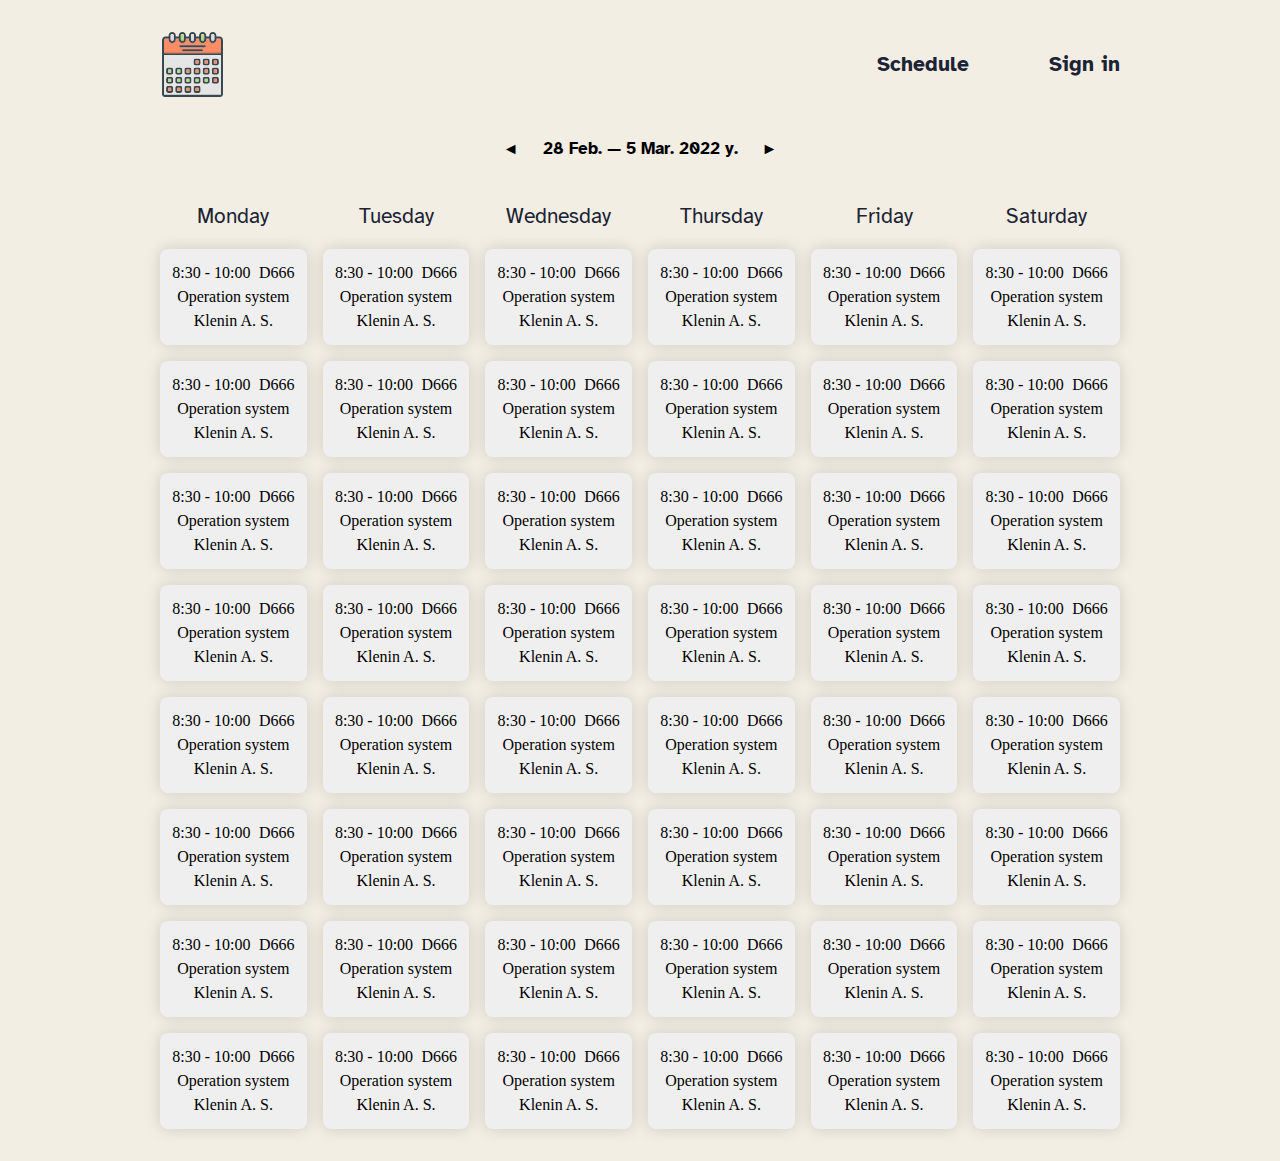
==== index.html @ e920d461 "add" ====
<!DOCTYPE html>
<html lang="en">
<head>
    <meta charset="UTF-8">
    <title>schedule</title>
    <link rel="stylesheet" href="style.css">
</head>
<body>

    <nav>
        <a href="#">
            <img src="img/schedule.svg" class="logo">
        </a>

        <ul>
            <li>
                <a href="#">Schedule</a>
            </li>

            <li>
                <a href="#">Sign in</a>
            </li>
        </ul>
    </nav>

    <div class="nav_menu">
        <p class="arrow">&#9668;</p>

        <p class="selected_week">28 Feb. &#8212; 5 Mar. 2022 y.</p>

        <p class="arrow">&#9658;</p>
    </div>

    <div class="content">
        <div class="week">
            <div class="day">
                <p class="day_name">Monday</p>

                <div class="pair">
                    <div class="up">
                        <p class="time">
                            8:30 - 10:00
                        </p>

                        <p class="room">
                            D666
                        </p>
                    </div>

                    <div class="down">
                        <p class="name">
                            Operation system
                        </p>

                        <p class="teacher">
                            Klenin A. S.
                        </p>
                    </div>
                </div>

                <div class="pair">
                    <div class="up">
                        <p class="time">
                            8:30 - 10:00
                        </p>

                        <p class="room">
                            D666
                        </p>
                    </div>

                    <div class="down">
                        <p class="name">
                            Operation system
                        </p>

                        <p class="teacher">
                            Klenin A. S.
                        </p>
                    </div>
                </div>

                <div class="pair">
                    <div class="up">
                        <p class="time">
                            8:30 - 10:00
                        </p>

                        <p class="room">
                            D666
                        </p>
                    </div>

                    <div class="down">
                        <p class="name">
                            Operation system
                        </p>

                        <p class="teacher">
                            Klenin A. S.
                        </p>
                    </div>
                </div>

                <div class="pair">
                    <div class="up">
                        <p class="time">
                            8:30 - 10:00
                        </p>

                        <p class="room">
                            D666
                        </p>
                    </div>

                    <div class="down">
                        <p class="name">
                            Operation system
                        </p>

                        <p class="teacher">
                            Klenin A. S.
                        </p>
                    </div>
                </div>

                <div class="pair">
                    <div class="up">
                        <p class="time">
                            8:30 - 10:00
                        </p>

                        <p class="room">
                            D666
                        </p>
                    </div>

                    <div class="down">
                        <p class="name">
                            Operation system
                        </p>

                        <p class="teacher">
                            Klenin A. S.
                        </p>
                    </div>
                </div>

                <div class="pair">
                    <div class="up">
                        <p class="time">
                            8:30 - 10:00
                        </p>

                        <p class="room">
                            D666
                        </p>
                    </div>

                    <div class="down">
                        <p class="name">
                            Operation system
                        </p>

                        <p class="teacher">
                            Klenin A. S.
                        </p>
                    </div>
                </div>

                <div class="pair">
                    <div class="up">
                        <p class="time">
                            8:30 - 10:00
                        </p>

                        <p class="room">
                            D666
                        </p>
                    </div>

                    <div class="down">
                        <p class="name">
                            Operation system
                        </p>

                        <p class="teacher">
                            Klenin A. S.
                        </p>
                    </div>
                </div>

                <div class="pair">
                    <div class="up">
                        <p class="time">
                            8:30 - 10:00
                        </p>

                        <p class="room">
                            D666
                        </p>
                    </div>

                    <div class="down">
                        <p class="name">
                            Operation system
                        </p>

                        <p class="teacher">
                            Klenin A. S.
                        </p>
                    </div>
                </div>
            </div>

            <div class="day">
                <p class="day_name">Tuesday</p>

                <div class="pair">
                    <div class="up">
                        <p class="time">
                            8:30 - 10:00
                        </p>

                        <p class="room">
                            D666
                        </p>
                    </div>

                    <div class="down">
                        <p class="name">
                            Operation system
                        </p>

                        <p class="teacher">
                            Klenin A. S.
                        </p>
                    </div>
                </div>

                <div class="pair">
                    <div class="up">
                        <p class="time">
                            8:30 - 10:00
                        </p>

                        <p class="room">
                            D666
                        </p>
                    </div>

                    <div class="down">
                        <p class="name">
                            Operation system
                        </p>

                        <p class="teacher">
                            Klenin A. S.
                        </p>
                    </div>
                </div>

                <div class="pair">
                    <div class="up">
                        <p class="time">
                            8:30 - 10:00
                        </p>

                        <p class="room">
                            D666
                        </p>
                    </div>

                    <div class="down">
                        <p class="name">
                            Operation system
                        </p>

                        <p class="teacher">
                            Klenin A. S.
                        </p>
                    </div>
                </div>

                <div class="pair">
                    <div class="up">
                        <p class="time">
                            8:30 - 10:00
                        </p>

                        <p class="room">
                            D666
                        </p>
                    </div>

                    <div class="down">
                        <p class="name">
                            Operation system
                        </p>

                        <p class="teacher">
                            Klenin A. S.
                        </p>
                    </div>
                </div>

                <div class="pair">
                    <div class="up">
                        <p class="time">
                            8:30 - 10:00
                        </p>

                        <p class="room">
                            D666
                        </p>
                    </div>

                    <div class="down">
                        <p class="name">
                            Operation system
                        </p>

                        <p class="teacher">
                            Klenin A. S.
                        </p>
                    </div>
                </div>

                <div class="pair">
                    <div class="up">
                        <p class="time">
                            8:30 - 10:00
                        </p>

                        <p class="room">
                            D666
                        </p>
                    </div>

                    <div class="down">
                        <p class="name">
                            Operation system
                        </p>

                        <p class="teacher">
                            Klenin A. S.
                        </p>
                    </div>
                </div>

                <div class="pair">
                    <div class="up">
                        <p class="time">
                            8:30 - 10:00
                        </p>

                        <p class="room">
                            D666
                        </p>
                    </div>

                    <div class="down">
                        <p class="name">
                            Operation system
                        </p>

                        <p class="teacher">
                            Klenin A. S.
                        </p>
                    </div>
                </div>

                <div class="pair">
                    <div class="up">
                        <p class="time">
                            8:30 - 10:00
                        </p>

                        <p class="room">
                            D666
                        </p>
                    </div>

                    <div class="down">
                        <p class="name">
                            Operation system
                        </p>

                        <p class="teacher">
                            Klenin A. S.
                        </p>
                    </div>
                </div>
            </div>

            <div class="day">
                <p class="day_name">Wednesday</p>

                <div class="pair">
                    <div class="up">
                        <p class="time">
                            8:30 - 10:00
                        </p>

                        <p class="room">
                            D666
                        </p>
                    </div>

                    <div class="down">
                        <p class="name">
                            Operation system
                        </p>

                        <p class="teacher">
                            Klenin A. S.
                        </p>
                    </div>
                </div>

                <div class="pair">
                    <div class="up">
                        <p class="time">
                            8:30 - 10:00
                        </p>

                        <p class="room">
                            D666
                        </p>
                    </div>

                    <div class="down">
                        <p class="name">
                            Operation system
                        </p>

                        <p class="teacher">
                            Klenin A. S.
                        </p>
                    </div>
                </div>

                <div class="pair">
                    <div class="up">
                        <p class="time">
                            8:30 - 10:00
                        </p>

                        <p class="room">
                            D666
                        </p>
                    </div>

                    <div class="down">
                        <p class="name">
                            Operation system
                        </p>

                        <p class="teacher">
                            Klenin A. S.
                        </p>
                    </div>
                </div>

                <div class="pair">
                    <div class="up">
                        <p class="time">
                            8:30 - 10:00
                        </p>

                        <p class="room">
                            D666
                        </p>
                    </div>

                    <div class="down">
                        <p class="name">
                            Operation system
                        </p>

                        <p class="teacher">
                            Klenin A. S.
                        </p>
                    </div>
                </div>

                <div class="pair">
                    <div class="up">
                        <p class="time">
                            8:30 - 10:00
                        </p>

                        <p class="room">
                            D666
                        </p>
                    </div>

                    <div class="down">
                        <p class="name">
                            Operation system
                        </p>

                        <p class="teacher">
                            Klenin A. S.
                        </p>
                    </div>
                </div>

                <div class="pair">
                    <div class="up">
                        <p class="time">
                            8:30 - 10:00
                        </p>

                        <p class="room">
                            D666
                        </p>
                    </div>

                    <div class="down">
                        <p class="name">
                            Operation system
                        </p>

                        <p class="teacher">
                            Klenin A. S.
                        </p>
                    </div>
                </div>

                <div class="pair">
                    <div class="up">
                        <p class="time">
                            8:30 - 10:00
                        </p>

                        <p class="room">
                            D666
                        </p>
                    </div>

                    <div class="down">
                        <p class="name">
                            Operation system
                        </p>

                        <p class="teacher">
                            Klenin A. S.
                        </p>
                    </div>
                </div>

                <div class="pair">
                    <div class="up">
                        <p class="time">
                            8:30 - 10:00
                        </p>

                        <p class="room">
                            D666
                        </p>
                    </div>

                    <div class="down">
                        <p class="name">
                            Operation system
                        </p>

                        <p class="teacher">
                            Klenin A. S.
                        </p>
                    </div>
                </div>
            </div>

            <div class="day">
                <p class="day_name">Thursday</p>

                <div class="pair">
                    <div class="up">
                        <p class="time">
                            8:30 - 10:00
                        </p>

                        <p class="room">
                            D666
                        </p>
                    </div>

                    <div class="down">
                        <p class="name">
                            Operation system
                        </p>

                        <p class="teacher">
                            Klenin A. S.
                        </p>
                    </div>
                </div>

                <div class="pair">
                    <div class="up">
                        <p class="time">
                            8:30 - 10:00
                        </p>

                        <p class="room">
                            D666
                        </p>
                    </div>

                    <div class="down">
                        <p class="name">
                            Operation system
                        </p>

                        <p class="teacher">
                            Klenin A. S.
                        </p>
                    </div>
                </div>

                <div class="pair">
                    <div class="up">
                        <p class="time">
                            8:30 - 10:00
                        </p>

                        <p class="room">
                            D666
                        </p>
                    </div>

                    <div class="down">
                        <p class="name">
                            Operation system
                        </p>

                        <p class="teacher">
                            Klenin A. S.
                        </p>
                    </div>
                </div>

                <div class="pair">
                    <div class="up">
                        <p class="time">
                            8:30 - 10:00
                        </p>

                        <p class="room">
                            D666
                        </p>
                    </div>

                    <div class="down">
                        <p class="name">
                            Operation system
                        </p>

                        <p class="teacher">
                            Klenin A. S.
                        </p>
                    </div>
                </div>

                <div class="pair">
                    <div class="up">
                        <p class="time">
                            8:30 - 10:00
                        </p>

                        <p class="room">
                            D666
                        </p>
                    </div>

                    <div class="down">
                        <p class="name">
                            Operation system
                        </p>

                        <p class="teacher">
                            Klenin A. S.
                        </p>
                    </div>
                </div>

                <div class="pair">
                    <div class="up">
                        <p class="time">
                            8:30 - 10:00
                        </p>

                        <p class="room">
                            D666
                        </p>
                    </div>

                    <div class="down">
                        <p class="name">
                            Operation system
                        </p>

                        <p class="teacher">
                            Klenin A. S.
                        </p>
                    </div>
                </div>

                <div class="pair">
                    <div class="up">
                        <p class="time">
                            8:30 - 10:00
                        </p>

                        <p class="room">
                            D666
                        </p>
                    </div>

                    <div class="down">
                        <p class="name">
                            Operation system
                        </p>

                        <p class="teacher">
                            Klenin A. S.
                        </p>
                    </div>
                </div>

                <div class="pair">
                    <div class="up">
                        <p class="time">
                            8:30 - 10:00
                        </p>

                        <p class="room">
                            D666
                        </p>
                    </div>

                    <div class="down">
                        <p class="name">
                            Operation system
                        </p>

                        <p class="teacher">
                            Klenin A. S.
                        </p>
                    </div>
                </div>
            </div>

            <div class="day">
                <p class="day_name">Friday</p>

                <div class="pair">
                    <div class="up">
                        <p class="time">
                            8:30 - 10:00
                        </p>

                        <p class="room">
                            D666
                        </p>
                    </div>

                    <div class="down">
                        <p class="name">
                            Operation system
                        </p>

                        <p class="teacher">
                            Klenin A. S.
                        </p>
                    </div>
                </div>

                <div class="pair">
                    <div class="up">
                        <p class="time">
                            8:30 - 10:00
                        </p>

                        <p class="room">
                            D666
                        </p>
                    </div>

                    <div class="down">
                        <p class="name">
                            Operation system
                        </p>

                        <p class="teacher">
                            Klenin A. S.
                        </p>
                    </div>
                </div>

                <div class="pair">
                    <div class="up">
                        <p class="time">
                            8:30 - 10:00
                        </p>

                        <p class="room">
                            D666
                        </p>
                    </div>

                    <div class="down">
                        <p class="name">
                            Operation system
                        </p>

                        <p class="teacher">
                            Klenin A. S.
                        </p>
                    </div>
                </div>

                <div class="pair">
                    <div class="up">
                        <p class="time">
                            8:30 - 10:00
                        </p>

                        <p class="room">
                            D666
                        </p>
                    </div>

                    <div class="down">
                        <p class="name">
                            Operation system
                        </p>

                        <p class="teacher">
                            Klenin A. S.
                        </p>
                    </div>
                </div>

                <div class="pair">
                    <div class="up">
                        <p class="time">
                            8:30 - 10:00
                        </p>

                        <p class="room">
                            D666
                        </p>
                    </div>

                    <div class="down">
                        <p class="name">
                            Operation system
                        </p>

                        <p class="teacher">
                            Klenin A. S.
                        </p>
                    </div>
                </div>

                <div class="pair">
                    <div class="up">
                        <p class="time">
                            8:30 - 10:00
                        </p>

                        <p class="room">
                            D666
                        </p>
                    </div>

                    <div class="down">
                        <p class="name">
                            Operation system
                        </p>

                        <p class="teacher">
                            Klenin A. S.
                        </p>
                    </div>
                </div>

                <div class="pair">
                    <div class="up">
                        <p class="time">
                            8:30 - 10:00
                        </p>

                        <p class="room">
                            D666
                        </p>
                    </div>

                    <div class="down">
                        <p class="name">
                            Operation system
                        </p>

                        <p class="teacher">
                            Klenin A. S.
                        </p>
                    </div>
                </div>

                <div class="pair">
                    <div class="up">
                        <p class="time">
                            8:30 - 10:00
                        </p>

                        <p class="room">
                            D666
                        </p>
                    </div>

                    <div class="down">
                        <p class="name">
                            Operation system
                        </p>

                        <p class="teacher">
                            Klenin A. S.
                        </p>
                    </div>
                </div>
            </div>

            <div class="day">
                <p class="day_name">Saturday</p>

                <div class="pair">
                    <div class="up">
                        <p class="time">
                            8:30 - 10:00
                        </p>

                        <p class="room">
                            D666
                        </p>
                    </div>

                    <div class="down">
                        <p class="name">
                            Operation system
                        </p>

                        <p class="teacher">
                            Klenin A. S.
                        </p>
                    </div>
                </div>

                <div class="pair">
                    <div class="up">
                        <p class="time">
                            8:30 - 10:00
                        </p>

                        <p class="room">
                            D666
                        </p>
                    </div>

                    <div class="down">
                        <p class="name">
                            Operation system
                        </p>

                        <p class="teacher">
                            Klenin A. S.
                        </p>
                    </div>
                </div>

                <div class="pair">
                    <div class="up">
                        <p class="time">
                            8:30 - 10:00
                        </p>

                        <p class="room">
                            D666
                        </p>
                    </div>

                    <div class="down">
                        <p class="name">
                            Operation system
                        </p>

                        <p class="teacher">
                            Klenin A. S.
                        </p>
                    </div>
                </div>

                <div class="pair">
                    <div class="up">
                        <p class="time">
                            8:30 - 10:00
                        </p>

                        <p class="room">
                            D666
                        </p>
                    </div>

                    <div class="down">
                        <p class="name">
                            Operation system
                        </p>

                        <p class="teacher">
                            Klenin A. S.
                        </p>
                    </div>
                </div>

                <div class="pair">
                    <div class="up">
                        <p class="time">
                            8:30 - 10:00
                        </p>

                        <p class="room">
                            D666
                        </p>
                    </div>

                    <div class="down">
                        <p class="name">
                            Operation system
                        </p>

                        <p class="teacher">
                            Klenin A. S.
                        </p>
                    </div>
                </div>

                <div class="pair">
                    <div class="up">
                        <p class="time">
                            8:30 - 10:00
                        </p>

                        <p class="room">
                            D666
                        </p>
                    </div>

                    <div class="down">
                        <p class="name">
                            Operation system
                        </p>

                        <p class="teacher">
                            Klenin A. S.
                        </p>
                    </div>
                </div>

                <div class="pair">
                    <div class="up">
                        <p class="time">
                            8:30 - 10:00
                        </p>

                        <p class="room">
                            D666
                        </p>
                    </div>

                    <div class="down">
                        <p class="name">
                            Operation system
                        </p>

                        <p class="teacher">
                            Klenin A. S.
                        </p>
                    </div>
                </div>

                <div class="pair">
                    <div class="up">
                        <p class="time">
                            8:30 - 10:00
                        </p>

                        <p class="room">
                            D666
                        </p>
                    </div>

                    <div class="down">
                        <p class="name">
                            Operation system
                        </p>

                        <p class="teacher">
                            Klenin A. S.
                        </p>
                    </div>
                </div>
            </div>
        </div>
    </div>


</body>
</html>
---- style.css ----
@import url('https://fonts.googleapis.com/css2?family=Atkinson+Hyperlegible&display=swap');

/* Box sizing rules */
*,
*::before,
*::after {
    box-sizing: border-box;
    margin: 0;
    padding: 0;
}

/* Remove default margin */
body,
h1,
h2,
h3,
h4,
p,
figure,
blockquote,
dl,
dd {
    margin: 0;
}

/* Remove list styles on ul, ol elements with a list role, which suggests default styling will be removed */
ul[role='list'],
ol[role='list'] {
    list-style: none;
}

/* Set core root defaults */
html:focus-within {
    scroll-behavior: smooth;
}

/* Set core body defaults */
body {
    min-height: 100vh;
    text-rendering: optimizeSpeed;
    line-height: 1.5;
}

/* A elements that don't have a class get default styles */
a:not([class]) {
    text-decoration-skip-ink: auto;
}

/* Make images easier to work with */
img,
picture {
    max-width: 100%;
    display: block;
}

/* Inherit fonts for inputs and buttons */
input,
button,
textarea,
select {
    font: inherit;
}

/* Remove all animations, transitions and smooth scroll for people that prefer not to see them */
@media (prefers-reduced-motion: reduce) {
    html:focus-within {
        scroll-behavior: auto;
    }

    *,
    *::before,
    *::after {
        animation-duration: 0.01ms !important;
        animation-iteration-count: 1 !important;
        transition-duration: 0.01ms !important;
        scroll-behavior: auto !important;
    }
}

body {
    background: #f3eee4;
}

nav {
    min-width: 100vw;
    top: 0;
    left: 0;
    display: flex;
    justify-content: space-between;
    align-items: center;
    padding: 2rem 10rem;
}

a {
    color: #1c2334;
    font-family: 'Atkinson Hyperlegible', sans-serif;
    font-size: clamp(1.09rem,1rem + .47vw,1.33rem);
    text-decoration: none;
    font-weight: bold;
}

a:hover {
    color: #bb1450;
    text-decoration: underline;
    text-decoration-color: #1c2334;
    text-underline-offset: 1px;
}

ul {
    display: flex;
    gap: 5rem;
}

li {
    list-style: none;
}

.logo {
    width: 65px;
    aspect-ratio: 1;
}

.content {
    min-width: 100vw;
    height: max-content;
}

.week {
    display: flex;
    width: 100%;
    justify-content: space-between;
    align-items: center;
    gap: 1rem;
    padding: 2rem 10rem;
}

.day {
    display: flex;
    flex-direction: column;
    gap: 1rem;
    width: calc(100% / 6);
}

.pair {
    height: 6rem;
    background: #efefef;
    box-shadow: 0 0 1rem rgba(0, 0, 0, 0.15);
    border-radius: 0.5rem;
    padding: 0.5rem;
    display: flex;
    flex-direction: column;
    justify-content: center;
}
.pair:hover {
    cursor: pointer;
    border: 1px solid black;
    border-bottom: 4px solid #bb1450;
}

.up {
    display: flex;
    justify-content: space-around;
}

.down {
    text-align: center;
}

.day_name {
    text-align: center;
    font-family: 'Atkinson Hyperlegible', sans-serif;
    color: #1c2334;
    font-size: clamp(1.09rem,1rem + .47vw,1.33rem);
}

.nav_menu {
    display: flex;
    width: 100%;
    justify-content: center;
    align-items: center;
    gap: 1rem;
}

.selected_week {
    font-family: 'Atkinson Hyperlegible', sans-serif;
    font-weight: bold;
    font-size: clamp(0.6rem, 0.7rem + .47vw, 1.33rem);
}

.arrow {
    padding: 0.5rem;
}
.arrow:hover {
    color: #bb1450;
    cursor: pointer;
}
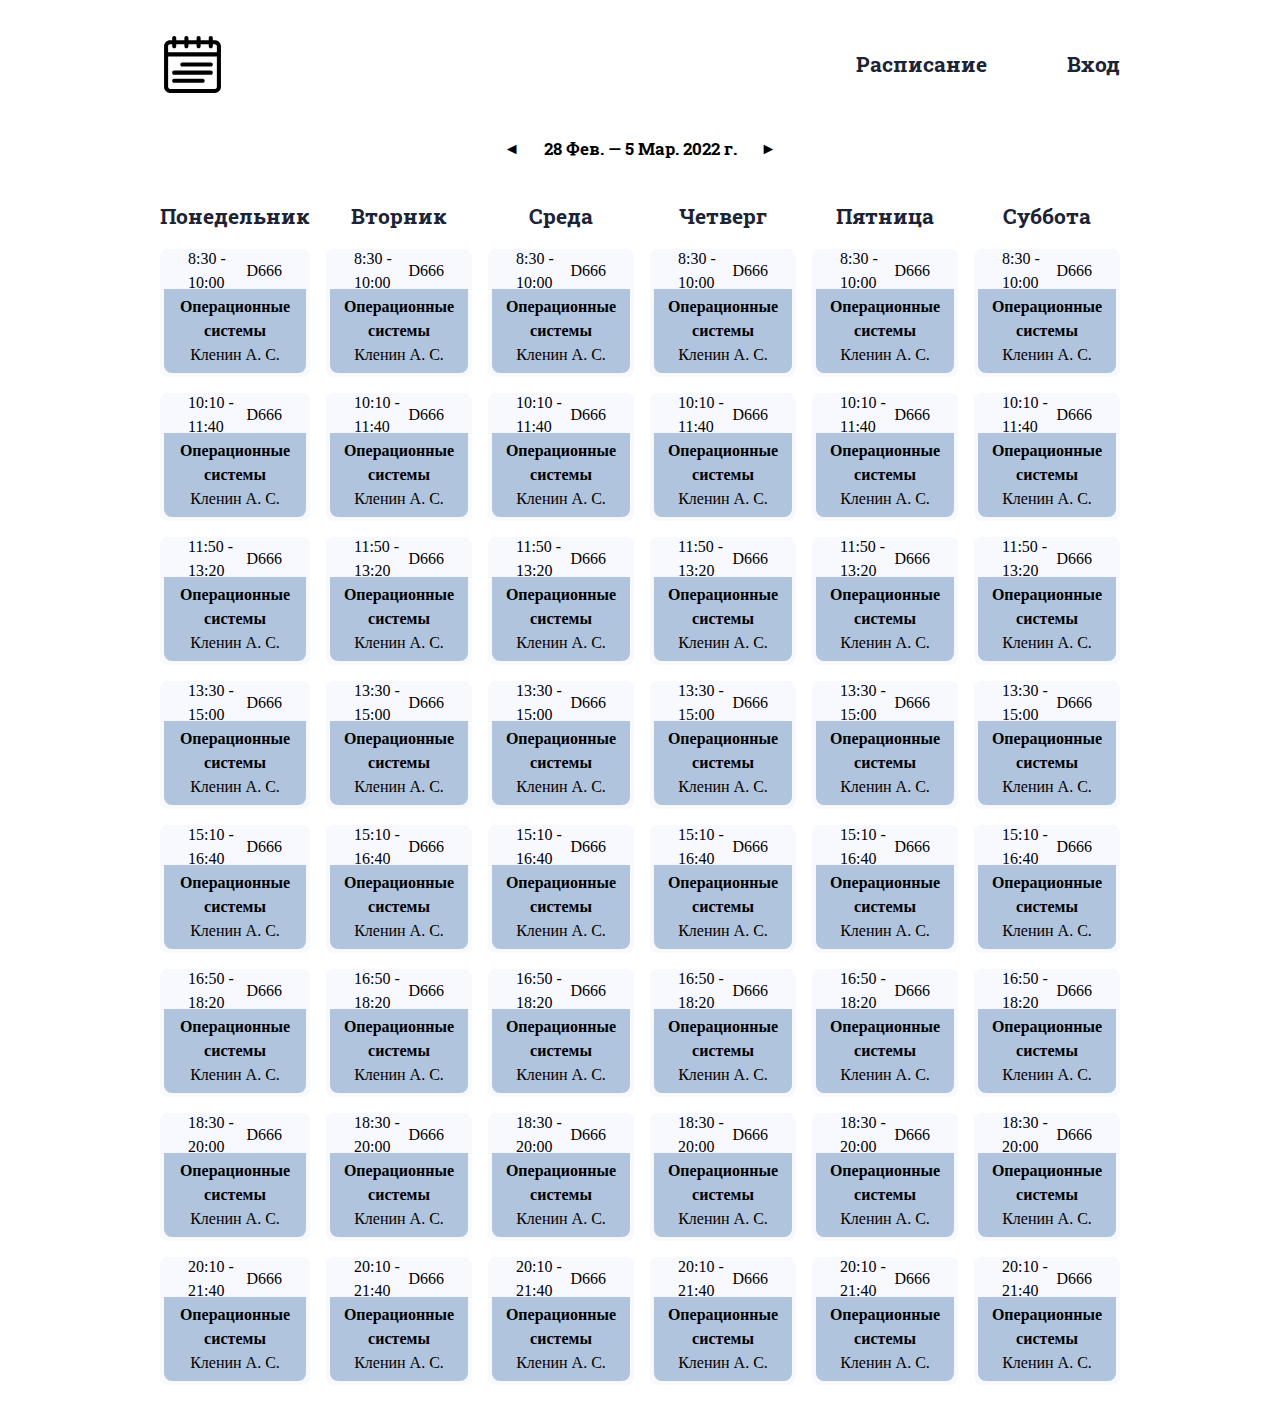
==== commit 6ad21f13: "Add all" ====
--- a/index.html
+++ b/index.html
@@ -9,16 +9,16 @@
 
     <nav>
         <a href="#">
-            <img src="img/schedule.svg" class="logo">
+            <img src="img/calendar-note.svg" class="logo">
         </a>
 
         <ul>
             <li>
-                <a href="#">Schedule</a>
+                <a href="#">Расписание</a>
             </li>
 
             <li>
-                <a href="#">Sign in</a>
+                <a href="#">Вход</a>
             </li>
         </ul>
     </nav>
@@ -26,7 +26,7 @@
     <div class="nav_menu">
         <p class="arrow">&#9668;</p>
 
-        <p class="selected_week">28 Feb. &#8212; 5 Mar. 2022 y.</p>
+        <p class="selected_week">28 Фев. &#8212; 5 Мар. 2022 г.</p>
 
         <p class="arrow">&#9658;</p>
     </div>
@@ -34,7 +34,7 @@
     <div class="content">
         <div class="week">
             <div class="day">
-                <p class="day_name">Monday</p>
+                <p class="day_name">Понедельник</p>
 
                 <div class="pair">
                     <div class="up">
@@ -49,14 +49,171 @@
 
                     <div class="down">
                         <p class="name">
-                            Operation system
-                        </p>
-
-                        <p class="teacher">
-                            Klenin A. S.
-                        </p>
-                    </div>
-                </div>
+                            Операционные системы
+                        </p>
+
+                        <p class="teacher">
+                            Кленин А. С.
+                        </p>
+                    </div>
+                </div>
+
+                <div class="pair">
+                    <div class="up">
+                        <p class="time">
+                            10:10 - 11:40
+                        </p>
+
+                        <p class="room">
+                            D666
+                        </p>
+                    </div>
+
+                    <div class="down">
+                        <p class="name">
+                            Операционные системы
+                        </p>
+
+                        <p class="teacher">
+                            Кленин А. С.
+                        </p>
+                    </div>
+                </div>
+
+                <div class="pair">
+                    <div class="up">
+                        <p class="time">
+                            11:50 - 13:20
+                        </p>
+
+                        <p class="room">
+                            D666
+                        </p>
+                    </div>
+
+                    <div class="down">
+                        <p class="name">
+                            Операционные системы
+                        </p>
+
+                        <p class="teacher">
+                            Кленин А. С.
+                        </p>
+                    </div>
+                </div>
+
+                <div class="pair">
+                    <div class="up">
+                        <p class="time">
+                            13:30 - 15:00
+                        </p>
+
+                        <p class="room">
+                            D666
+                        </p>
+                    </div>
+
+                    <div class="down">
+                        <p class="name">
+                            Операционные системы
+                        </p>
+
+                        <p class="teacher">
+                            Кленин А. С.
+                        </p>
+                    </div>
+                </div>
+
+                <div class="pair">
+                    <div class="up">
+                        <p class="time">
+                            15:10 - 16:40
+                        </p>
+
+                        <p class="room">
+                            D666
+                        </p>
+                    </div>
+
+                    <div class="down">
+                        <p class="name">
+                            Операционные системы
+                        </p>
+
+                        <p class="teacher">
+                            Кленин А. С.
+                        </p>
+                    </div>
+                </div>
+
+                <div class="pair">
+                    <div class="up">
+                        <p class="time">
+                            16:50 - 18:20
+                        </p>
+
+                        <p class="room">
+                            D666
+                        </p>
+                    </div>
+
+                    <div class="down">
+                        <p class="name">
+                            Операционные системы
+                        </p>
+
+                        <p class="teacher">
+                            Кленин А. С.
+                        </p>
+                    </div>
+                </div>
+
+                <div class="pair">
+                    <div class="up">
+                        <p class="time">
+                            18:30 - 20:00
+                        </p>
+
+                        <p class="room">
+                            D666
+                        </p>
+                    </div>
+
+                    <div class="down">
+                        <p class="name">
+                            Операционные системы
+                        </p>
+
+                        <p class="teacher">
+                            Кленин А. С.
+                        </p>
+                    </div>
+                </div>
+
+                <div class="pair">
+                    <div class="up">
+                        <p class="time">
+                            20:10 - 21:40
+                        </p>
+
+                        <p class="room">
+                            D666
+                        </p>
+                    </div>
+
+                    <div class="down">
+                        <p class="name">
+                            Операционные системы
+                        </p>
+
+                        <p class="teacher">
+                            Кленин А. С.
+                        </p>
+                    </div>
+                </div>
+            </div>
+            <div class="day">
+                <p class="day_name">Вторник</p>
 
                 <div class="pair">
                     <div class="up">
@@ -71,14 +228,171 @@
 
                     <div class="down">
                         <p class="name">
-                            Operation system
-                        </p>
-
-                        <p class="teacher">
-                            Klenin A. S.
-                        </p>
-                    </div>
-                </div>
+                            Операционные системы
+                        </p>
+
+                        <p class="teacher">
+                            Кленин А. С.
+                        </p>
+                    </div>
+                </div>
+
+                <div class="pair">
+                    <div class="up">
+                        <p class="time">
+                            10:10 - 11:40
+                        </p>
+
+                        <p class="room">
+                            D666
+                        </p>
+                    </div>
+
+                    <div class="down">
+                        <p class="name">
+                            Операционные системы
+                        </p>
+
+                        <p class="teacher">
+                            Кленин А. С.
+                        </p>
+                    </div>
+                </div>
+
+                <div class="pair">
+                    <div class="up">
+                        <p class="time">
+                            11:50 - 13:20
+                        </p>
+
+                        <p class="room">
+                            D666
+                        </p>
+                    </div>
+
+                    <div class="down">
+                        <p class="name">
+                            Операционные системы
+                        </p>
+
+                        <p class="teacher">
+                            Кленин А. С.
+                        </p>
+                    </div>
+                </div>
+
+                <div class="pair">
+                    <div class="up">
+                        <p class="time">
+                            13:30 - 15:00
+                        </p>
+
+                        <p class="room">
+                            D666
+                        </p>
+                    </div>
+
+                    <div class="down">
+                        <p class="name">
+                            Операционные системы
+                        </p>
+
+                        <p class="teacher">
+                            Кленин А. С.
+                        </p>
+                    </div>
+                </div>
+
+                <div class="pair">
+                    <div class="up">
+                        <p class="time">
+                            15:10 - 16:40
+                        </p>
+
+                        <p class="room">
+                            D666
+                        </p>
+                    </div>
+
+                    <div class="down">
+                        <p class="name">
+                            Операционные системы
+                        </p>
+
+                        <p class="teacher">
+                            Кленин А. С.
+                        </p>
+                    </div>
+                </div>
+
+                <div class="pair">
+                    <div class="up">
+                        <p class="time">
+                            16:50 - 18:20
+                        </p>
+
+                        <p class="room">
+                            D666
+                        </p>
+                    </div>
+
+                    <div class="down">
+                        <p class="name">
+                            Операционные системы
+                        </p>
+
+                        <p class="teacher">
+                            Кленин А. С.
+                        </p>
+                    </div>
+                </div>
+
+                <div class="pair">
+                    <div class="up">
+                        <p class="time">
+                            18:30 - 20:00
+                        </p>
+
+                        <p class="room">
+                            D666
+                        </p>
+                    </div>
+
+                    <div class="down">
+                        <p class="name">
+                            Операционные системы
+                        </p>
+
+                        <p class="teacher">
+                            Кленин А. С.
+                        </p>
+                    </div>
+                </div>
+
+                <div class="pair">
+                    <div class="up">
+                        <p class="time">
+                            20:10 - 21:40
+                        </p>
+
+                        <p class="room">
+                            D666
+                        </p>
+                    </div>
+
+                    <div class="down">
+                        <p class="name">
+                            Операционные системы
+                        </p>
+
+                        <p class="teacher">
+                            Кленин А. С.
+                        </p>
+                    </div>
+                </div>
+            </div>
+            <div class="day">
+                <p class="day_name">Среда</p>
 
                 <div class="pair">
                     <div class="up">
@@ -93,14 +407,171 @@
 
                     <div class="down">
                         <p class="name">
-                            Operation system
-                        </p>
-
-                        <p class="teacher">
-                            Klenin A. S.
-                        </p>
-                    </div>
-                </div>
+                            Операционные системы
+                        </p>
+
+                        <p class="teacher">
+                            Кленин А. С.
+                        </p>
+                    </div>
+                </div>
+
+                <div class="pair">
+                    <div class="up">
+                        <p class="time">
+                            10:10 - 11:40
+                        </p>
+
+                        <p class="room">
+                            D666
+                        </p>
+                    </div>
+
+                    <div class="down">
+                        <p class="name">
+                            Операционные системы
+                        </p>
+
+                        <p class="teacher">
+                            Кленин А. С.
+                        </p>
+                    </div>
+                </div>
+
+                <div class="pair">
+                    <div class="up">
+                        <p class="time">
+                            11:50 - 13:20
+                        </p>
+
+                        <p class="room">
+                            D666
+                        </p>
+                    </div>
+
+                    <div class="down">
+                        <p class="name">
+                            Операционные системы
+                        </p>
+
+                        <p class="teacher">
+                            Кленин А. С.
+                        </p>
+                    </div>
+                </div>
+
+                <div class="pair">
+                    <div class="up">
+                        <p class="time">
+                            13:30 - 15:00
+                        </p>
+
+                        <p class="room">
+                            D666
+                        </p>
+                    </div>
+
+                    <div class="down">
+                        <p class="name">
+                            Операционные системы
+                        </p>
+
+                        <p class="teacher">
+                            Кленин А. С.
+                        </p>
+                    </div>
+                </div>
+
+                <div class="pair">
+                    <div class="up">
+                        <p class="time">
+                            15:10 - 16:40
+                        </p>
+
+                        <p class="room">
+                            D666
+                        </p>
+                    </div>
+
+                    <div class="down">
+                        <p class="name">
+                            Операционные системы
+                        </p>
+
+                        <p class="teacher">
+                            Кленин А. С.
+                        </p>
+                    </div>
+                </div>
+
+                <div class="pair">
+                    <div class="up">
+                        <p class="time">
+                            16:50 - 18:20
+                        </p>
+
+                        <p class="room">
+                            D666
+                        </p>
+                    </div>
+
+                    <div class="down">
+                        <p class="name">
+                            Операционные системы
+                        </p>
+
+                        <p class="teacher">
+                            Кленин А. С.
+                        </p>
+                    </div>
+                </div>
+
+                <div class="pair">
+                    <div class="up">
+                        <p class="time">
+                            18:30 - 20:00
+                        </p>
+
+                        <p class="room">
+                            D666
+                        </p>
+                    </div>
+
+                    <div class="down">
+                        <p class="name">
+                            Операционные системы
+                        </p>
+
+                        <p class="teacher">
+                            Кленин А. С.
+                        </p>
+                    </div>
+                </div>
+
+                <div class="pair">
+                    <div class="up">
+                        <p class="time">
+                            20:10 - 21:40
+                        </p>
+
+                        <p class="room">
+                            D666
+                        </p>
+                    </div>
+
+                    <div class="down">
+                        <p class="name">
+                            Операционные системы
+                        </p>
+
+                        <p class="teacher">
+                            Кленин А. С.
+                        </p>
+                    </div>
+                </div>
+            </div>
+            <div class="day">
+                <p class="day_name">Четверг</p>
 
                 <div class="pair">
                     <div class="up">
@@ -115,14 +586,171 @@
 
                     <div class="down">
                         <p class="name">
-                            Operation system
-                        </p>
-
-                        <p class="teacher">
-                            Klenin A. S.
-                        </p>
-                    </div>
-                </div>
+                            Операционные системы
+                        </p>
+
+                        <p class="teacher">
+                            Кленин А. С.
+                        </p>
+                    </div>
+                </div>
+
+                <div class="pair">
+                    <div class="up">
+                        <p class="time">
+                            10:10 - 11:40
+                        </p>
+
+                        <p class="room">
+                            D666
+                        </p>
+                    </div>
+
+                    <div class="down">
+                        <p class="name">
+                            Операционные системы
+                        </p>
+
+                        <p class="teacher">
+                            Кленин А. С.
+                        </p>
+                    </div>
+                </div>
+
+                <div class="pair">
+                    <div class="up">
+                        <p class="time">
+                            11:50 - 13:20
+                        </p>
+
+                        <p class="room">
+                            D666
+                        </p>
+                    </div>
+
+                    <div class="down">
+                        <p class="name">
+                            Операционные системы
+                        </p>
+
+                        <p class="teacher">
+                            Кленин А. С.
+                        </p>
+                    </div>
+                </div>
+
+                <div class="pair">
+                    <div class="up">
+                        <p class="time">
+                            13:30 - 15:00
+                        </p>
+
+                        <p class="room">
+                            D666
+                        </p>
+                    </div>
+
+                    <div class="down">
+                        <p class="name">
+                            Операционные системы
+                        </p>
+
+                        <p class="teacher">
+                            Кленин А. С.
+                        </p>
+                    </div>
+                </div>
+
+                <div class="pair">
+                    <div class="up">
+                        <p class="time">
+                            15:10 - 16:40
+                        </p>
+
+                        <p class="room">
+                            D666
+                        </p>
+                    </div>
+
+                    <div class="down">
+                        <p class="name">
+                            Операционные системы
+                        </p>
+
+                        <p class="teacher">
+                            Кленин А. С.
+                        </p>
+                    </div>
+                </div>
+
+                <div class="pair">
+                    <div class="up">
+                        <p class="time">
+                            16:50 - 18:20
+                        </p>
+
+                        <p class="room">
+                            D666
+                        </p>
+                    </div>
+
+                    <div class="down">
+                        <p class="name">
+                            Операционные системы
+                        </p>
+
+                        <p class="teacher">
+                            Кленин А. С.
+                        </p>
+                    </div>
+                </div>
+
+                <div class="pair">
+                    <div class="up">
+                        <p class="time">
+                            18:30 - 20:00
+                        </p>
+
+                        <p class="room">
+                            D666
+                        </p>
+                    </div>
+
+                    <div class="down">
+                        <p class="name">
+                            Операционные системы
+                        </p>
+
+                        <p class="teacher">
+                            Кленин А. С.
+                        </p>
+                    </div>
+                </div>
+
+                <div class="pair">
+                    <div class="up">
+                        <p class="time">
+                            20:10 - 21:40
+                        </p>
+
+                        <p class="room">
+                            D666
+                        </p>
+                    </div>
+
+                    <div class="down">
+                        <p class="name">
+                            Операционные системы
+                        </p>
+
+                        <p class="teacher">
+                            Кленин А. С.
+                        </p>
+                    </div>
+                </div>
+            </div>
+            <div class="day">
+                <p class="day_name">Пятница</p>
 
                 <div class="pair">
                     <div class="up">
@@ -137,14 +765,171 @@
 
                     <div class="down">
                         <p class="name">
-                            Operation system
-                        </p>
-
-                        <p class="teacher">
-                            Klenin A. S.
-                        </p>
-                    </div>
-                </div>
+                            Операционные системы
+                        </p>
+
+                        <p class="teacher">
+                            Кленин А. С.
+                        </p>
+                    </div>
+                </div>
+
+                <div class="pair">
+                    <div class="up">
+                        <p class="time">
+                            10:10 - 11:40
+                        </p>
+
+                        <p class="room">
+                            D666
+                        </p>
+                    </div>
+
+                    <div class="down">
+                        <p class="name">
+                            Операционные системы
+                        </p>
+
+                        <p class="teacher">
+                            Кленин А. С.
+                        </p>
+                    </div>
+                </div>
+
+                <div class="pair">
+                    <div class="up">
+                        <p class="time">
+                            11:50 - 13:20
+                        </p>
+
+                        <p class="room">
+                            D666
+                        </p>
+                    </div>
+
+                    <div class="down">
+                        <p class="name">
+                            Операционные системы
+                        </p>
+
+                        <p class="teacher">
+                            Кленин А. С.
+                        </p>
+                    </div>
+                </div>
+
+                <div class="pair">
+                    <div class="up">
+                        <p class="time">
+                            13:30 - 15:00
+                        </p>
+
+                        <p class="room">
+                            D666
+                        </p>
+                    </div>
+
+                    <div class="down">
+                        <p class="name">
+                            Операционные системы
+                        </p>
+
+                        <p class="teacher">
+                            Кленин А. С.
+                        </p>
+                    </div>
+                </div>
+
+                <div class="pair">
+                    <div class="up">
+                        <p class="time">
+                            15:10 - 16:40
+                        </p>
+
+                        <p class="room">
+                            D666
+                        </p>
+                    </div>
+
+                    <div class="down">
+                        <p class="name">
+                            Операционные системы
+                        </p>
+
+                        <p class="teacher">
+                            Кленин А. С.
+                        </p>
+                    </div>
+                </div>
+
+                <div class="pair">
+                    <div class="up">
+                        <p class="time">
+                            16:50 - 18:20
+                        </p>
+
+                        <p class="room">
+                            D666
+                        </p>
+                    </div>
+
+                    <div class="down">
+                        <p class="name">
+                            Операционные системы
+                        </p>
+
+                        <p class="teacher">
+                            Кленин А. С.
+                        </p>
+                    </div>
+                </div>
+
+                <div class="pair">
+                    <div class="up">
+                        <p class="time">
+                            18:30 - 20:00
+                        </p>
+
+                        <p class="room">
+                            D666
+                        </p>
+                    </div>
+
+                    <div class="down">
+                        <p class="name">
+                            Операционные системы
+                        </p>
+
+                        <p class="teacher">
+                            Кленин А. С.
+                        </p>
+                    </div>
+                </div>
+
+                <div class="pair">
+                    <div class="up">
+                        <p class="time">
+                            20:10 - 21:40
+                        </p>
+
+                        <p class="room">
+                            D666
+                        </p>
+                    </div>
+
+                    <div class="down">
+                        <p class="name">
+                            Операционные системы
+                        </p>
+
+                        <p class="teacher">
+                            Кленин А. С.
+                        </p>
+                    </div>
+                </div>
+            </div>
+            <div class="day">
+                <p class="day_name">Суббота</p>
 
                 <div class="pair">
                     <div class="up">
@@ -159,955 +944,165 @@
 
                     <div class="down">
                         <p class="name">
-                            Operation system
-                        </p>
-
-                        <p class="teacher">
-                            Klenin A. S.
-                        </p>
-                    </div>
-                </div>
-
-                <div class="pair">
-                    <div class="up">
-                        <p class="time">
-                            8:30 - 10:00
-                        </p>
-
-                        <p class="room">
-                            D666
-                        </p>
-                    </div>
-
-                    <div class="down">
-                        <p class="name">
-                            Operation system
-                        </p>
-
-                        <p class="teacher">
-                            Klenin A. S.
-                        </p>
-                    </div>
-                </div>
-
-                <div class="pair">
-                    <div class="up">
-                        <p class="time">
-                            8:30 - 10:00
-                        </p>
-
-                        <p class="room">
-                            D666
-                        </p>
-                    </div>
-
-                    <div class="down">
-                        <p class="name">
-                            Operation system
-                        </p>
-
-                        <p class="teacher">
-                            Klenin A. S.
-                        </p>
-                    </div>
-                </div>
-            </div>
-
-            <div class="day">
-                <p class="day_name">Tuesday</p>
-
-                <div class="pair">
-                    <div class="up">
-                        <p class="time">
-                            8:30 - 10:00
-                        </p>
-
-                        <p class="room">
-                            D666
-                        </p>
-                    </div>
-
-                    <div class="down">
-                        <p class="name">
-                            Operation system
-                        </p>
-
-                        <p class="teacher">
-                            Klenin A. S.
-                        </p>
-                    </div>
-                </div>
-
-                <div class="pair">
-                    <div class="up">
-                        <p class="time">
-                            8:30 - 10:00
-                        </p>
-
-                        <p class="room">
-                            D666
-                        </p>
-                    </div>
-
-                    <div class="down">
-                        <p class="name">
-                            Operation system
-                        </p>
-
-                        <p class="teacher">
-                            Klenin A. S.
-                        </p>
-                    </div>
-                </div>
-
-                <div class="pair">
-                    <div class="up">
-                        <p class="time">
-                            8:30 - 10:00
-                        </p>
-
-                        <p class="room">
-                            D666
-                        </p>
-                    </div>
-
-                    <div class="down">
-                        <p class="name">
-                            Operation system
-                        </p>
-
-                        <p class="teacher">
-                            Klenin A. S.
-                        </p>
-                    </div>
-                </div>
-
-                <div class="pair">
-                    <div class="up">
-                        <p class="time">
-                            8:30 - 10:00
-                        </p>
-
-                        <p class="room">
-                            D666
-                        </p>
-                    </div>
-
-                    <div class="down">
-                        <p class="name">
-                            Operation system
-                        </p>
-
-                        <p class="teacher">
-                            Klenin A. S.
-                        </p>
-                    </div>
-                </div>
-
-                <div class="pair">
-                    <div class="up">
-                        <p class="time">
-                            8:30 - 10:00
-                        </p>
-
-                        <p class="room">
-                            D666
-                        </p>
-                    </div>
-
-                    <div class="down">
-                        <p class="name">
-                            Operation system
-                        </p>
-
-                        <p class="teacher">
-                            Klenin A. S.
-                        </p>
-                    </div>
-                </div>
-
-                <div class="pair">
-                    <div class="up">
-                        <p class="time">
-                            8:30 - 10:00
-                        </p>
-
-                        <p class="room">
-                            D666
-                        </p>
-                    </div>
-
-                    <div class="down">
-                        <p class="name">
-                            Operation system
-                        </p>
-
-                        <p class="teacher">
-                            Klenin A. S.
-                        </p>
-                    </div>
-                </div>
-
-                <div class="pair">
-                    <div class="up">
-                        <p class="time">
-                            8:30 - 10:00
-                        </p>
-
-                        <p class="room">
-                            D666
-                        </p>
-                    </div>
-
-                    <div class="down">
-                        <p class="name">
-                            Operation system
-                        </p>
-
-                        <p class="teacher">
-                            Klenin A. S.
-                        </p>
-                    </div>
-                </div>
-
-                <div class="pair">
-                    <div class="up">
-                        <p class="time">
-                            8:30 - 10:00
-                        </p>
-
-                        <p class="room">
-                            D666
-                        </p>
-                    </div>
-
-                    <div class="down">
-                        <p class="name">
-                            Operation system
-                        </p>
-
-                        <p class="teacher">
-                            Klenin A. S.
-                        </p>
-                    </div>
-                </div>
-            </div>
-
-            <div class="day">
-                <p class="day_name">Wednesday</p>
-
-                <div class="pair">
-                    <div class="up">
-                        <p class="time">
-                            8:30 - 10:00
-                        </p>
-
-                        <p class="room">
-                            D666
-                        </p>
-                    </div>
-
-                    <div class="down">
-                        <p class="name">
-                            Operation system
-                        </p>
-
-                        <p class="teacher">
-                            Klenin A. S.
-                        </p>
-                    </div>
-                </div>
-
-                <div class="pair">
-                    <div class="up">
-                        <p class="time">
-                            8:30 - 10:00
-                        </p>
-
-                        <p class="room">
-                            D666
-                        </p>
-                    </div>
-
-                    <div class="down">
-                        <p class="name">
-                            Operation system
-                        </p>
-
-                        <p class="teacher">
-                            Klenin A. S.
-                        </p>
-                    </div>
-                </div>
-
-                <div class="pair">
-                    <div class="up">
-                        <p class="time">
-                            8:30 - 10:00
-                        </p>
-
-                        <p class="room">
-                            D666
-                        </p>
-                    </div>
-
-                    <div class="down">
-                        <p class="name">
-                            Operation system
-                        </p>
-
-                        <p class="teacher">
-                            Klenin A. S.
-                        </p>
-                    </div>
-                </div>
-
-                <div class="pair">
-                    <div class="up">
-                        <p class="time">
-                            8:30 - 10:00
-                        </p>
-
-                        <p class="room">
-                            D666
-                        </p>
-                    </div>
-
-                    <div class="down">
-                        <p class="name">
-                            Operation system
-                        </p>
-
-                        <p class="teacher">
-                            Klenin A. S.
-                        </p>
-                    </div>
-                </div>
-
-                <div class="pair">
-                    <div class="up">
-                        <p class="time">
-                            8:30 - 10:00
-                        </p>
-
-                        <p class="room">
-                            D666
-                        </p>
-                    </div>
-
-                    <div class="down">
-                        <p class="name">
-                            Operation system
-                        </p>
-
-                        <p class="teacher">
-                            Klenin A. S.
-                        </p>
-                    </div>
-                </div>
-
-                <div class="pair">
-                    <div class="up">
-                        <p class="time">
-                            8:30 - 10:00
-                        </p>
-
-                        <p class="room">
-                            D666
-                        </p>
-                    </div>
-
-                    <div class="down">
-                        <p class="name">
-                            Operation system
-                        </p>
-
-                        <p class="teacher">
-                            Klenin A. S.
-                        </p>
-                    </div>
-                </div>
-
-                <div class="pair">
-                    <div class="up">
-                        <p class="time">
-                            8:30 - 10:00
-                        </p>
-
-                        <p class="room">
-                            D666
-                        </p>
-                    </div>
-
-                    <div class="down">
-                        <p class="name">
-                            Operation system
-                        </p>
-
-                        <p class="teacher">
-                            Klenin A. S.
-                        </p>
-                    </div>
-                </div>
-
-                <div class="pair">
-                    <div class="up">
-                        <p class="time">
-                            8:30 - 10:00
-                        </p>
-
-                        <p class="room">
-                            D666
-                        </p>
-                    </div>
-
-                    <div class="down">
-                        <p class="name">
-                            Operation system
-                        </p>
-
-                        <p class="teacher">
-                            Klenin A. S.
-                        </p>
-                    </div>
-                </div>
-            </div>
-
-            <div class="day">
-                <p class="day_name">Thursday</p>
-
-                <div class="pair">
-                    <div class="up">
-                        <p class="time">
-                            8:30 - 10:00
-                        </p>
-
-                        <p class="room">
-                            D666
-                        </p>
-                    </div>
-
-                    <div class="down">
-                        <p class="name">
-                            Operation system
-                        </p>
-
-                        <p class="teacher">
-                            Klenin A. S.
-                        </p>
-                    </div>
-                </div>
-
-                <div class="pair">
-                    <div class="up">
-                        <p class="time">
-                            8:30 - 10:00
-                        </p>
-
-                        <p class="room">
-                            D666
-                        </p>
-                    </div>
-
-                    <div class="down">
-                        <p class="name">
-                            Operation system
-                        </p>
-
-                        <p class="teacher">
-                            Klenin A. S.
-                        </p>
-                    </div>
-                </div>
-
-                <div class="pair">
-                    <div class="up">
-                        <p class="time">
-                            8:30 - 10:00
-                        </p>
-
-                        <p class="room">
-                            D666
-                        </p>
-                    </div>
-
-                    <div class="down">
-                        <p class="name">
-                            Operation system
-                        </p>
-
-                        <p class="teacher">
-                            Klenin A. S.
-                        </p>
-                    </div>
-                </div>
-
-                <div class="pair">
-                    <div class="up">
-                        <p class="time">
-                            8:30 - 10:00
-                        </p>
-
-                        <p class="room">
-                            D666
-                        </p>
-                    </div>
-
-                    <div class="down">
-                        <p class="name">
-                            Operation system
-                        </p>
-
-                        <p class="teacher">
-                            Klenin A. S.
-                        </p>
-                    </div>
-                </div>
-
-                <div class="pair">
-                    <div class="up">
-                        <p class="time">
-                            8:30 - 10:00
-                        </p>
-
-                        <p class="room">
-                            D666
-                        </p>
-                    </div>
-
-                    <div class="down">
-                        <p class="name">
-                            Operation system
-                        </p>
-
-                        <p class="teacher">
-                            Klenin A. S.
-                        </p>
-                    </div>
-                </div>
-
-                <div class="pair">
-                    <div class="up">
-                        <p class="time">
-                            8:30 - 10:00
-                        </p>
-
-                        <p class="room">
-                            D666
-                        </p>
-                    </div>
-
-                    <div class="down">
-                        <p class="name">
-                            Operation system
-                        </p>
-
-                        <p class="teacher">
-                            Klenin A. S.
-                        </p>
-                    </div>
-                </div>
-
-                <div class="pair">
-                    <div class="up">
-                        <p class="time">
-                            8:30 - 10:00
-                        </p>
-
-                        <p class="room">
-                            D666
-                        </p>
-                    </div>
-
-                    <div class="down">
-                        <p class="name">
-                            Operation system
-                        </p>
-
-                        <p class="teacher">
-                            Klenin A. S.
-                        </p>
-                    </div>
-                </div>
-
-                <div class="pair">
-                    <div class="up">
-                        <p class="time">
-                            8:30 - 10:00
-                        </p>
-
-                        <p class="room">
-                            D666
-                        </p>
-                    </div>
-
-                    <div class="down">
-                        <p class="name">
-                            Operation system
-                        </p>
-
-                        <p class="teacher">
-                            Klenin A. S.
-                        </p>
-                    </div>
-                </div>
-            </div>
-
-            <div class="day">
-                <p class="day_name">Friday</p>
-
-                <div class="pair">
-                    <div class="up">
-                        <p class="time">
-                            8:30 - 10:00
-                        </p>
-
-                        <p class="room">
-                            D666
-                        </p>
-                    </div>
-
-                    <div class="down">
-                        <p class="name">
-                            Operation system
-                        </p>
-
-                        <p class="teacher">
-                            Klenin A. S.
-                        </p>
-                    </div>
-                </div>
-
-                <div class="pair">
-                    <div class="up">
-                        <p class="time">
-                            8:30 - 10:00
-                        </p>
-
-                        <p class="room">
-                            D666
-                        </p>
-                    </div>
-
-                    <div class="down">
-                        <p class="name">
-                            Operation system
-                        </p>
-
-                        <p class="teacher">
-                            Klenin A. S.
-                        </p>
-                    </div>
-                </div>
-
-                <div class="pair">
-                    <div class="up">
-                        <p class="time">
-                            8:30 - 10:00
-                        </p>
-
-                        <p class="room">
-                            D666
-                        </p>
-                    </div>
-
-                    <div class="down">
-                        <p class="name">
-                            Operation system
-                        </p>
-
-                        <p class="teacher">
-                            Klenin A. S.
-                        </p>
-                    </div>
-                </div>
-
-                <div class="pair">
-                    <div class="up">
-                        <p class="time">
-                            8:30 - 10:00
-                        </p>
-
-                        <p class="room">
-                            D666
-                        </p>
-                    </div>
-
-                    <div class="down">
-                        <p class="name">
-                            Operation system
-                        </p>
-
-                        <p class="teacher">
-                            Klenin A. S.
-                        </p>
-                    </div>
-                </div>
-
-                <div class="pair">
-                    <div class="up">
-                        <p class="time">
-                            8:30 - 10:00
-                        </p>
-
-                        <p class="room">
-                            D666
-                        </p>
-                    </div>
-
-                    <div class="down">
-                        <p class="name">
-                            Operation system
-                        </p>
-
-                        <p class="teacher">
-                            Klenin A. S.
-                        </p>
-                    </div>
-                </div>
-
-                <div class="pair">
-                    <div class="up">
-                        <p class="time">
-                            8:30 - 10:00
-                        </p>
-
-                        <p class="room">
-                            D666
-                        </p>
-                    </div>
-
-                    <div class="down">
-                        <p class="name">
-                            Operation system
-                        </p>
-
-                        <p class="teacher">
-                            Klenin A. S.
-                        </p>
-                    </div>
-                </div>
-
-                <div class="pair">
-                    <div class="up">
-                        <p class="time">
-                            8:30 - 10:00
-                        </p>
-
-                        <p class="room">
-                            D666
-                        </p>
-                    </div>
-
-                    <div class="down">
-                        <p class="name">
-                            Operation system
-                        </p>
-
-                        <p class="teacher">
-                            Klenin A. S.
-                        </p>
-                    </div>
-                </div>
-
-                <div class="pair">
-                    <div class="up">
-                        <p class="time">
-                            8:30 - 10:00
-                        </p>
-
-                        <p class="room">
-                            D666
-                        </p>
-                    </div>
-
-                    <div class="down">
-                        <p class="name">
-                            Operation system
-                        </p>
-
-                        <p class="teacher">
-                            Klenin A. S.
-                        </p>
-                    </div>
-                </div>
-            </div>
-
-            <div class="day">
-                <p class="day_name">Saturday</p>
-
-                <div class="pair">
-                    <div class="up">
-                        <p class="time">
-                            8:30 - 10:00
-                        </p>
-
-                        <p class="room">
-                            D666
-                        </p>
-                    </div>
-
-                    <div class="down">
-                        <p class="name">
-                            Operation system
-                        </p>
-
-                        <p class="teacher">
-                            Klenin A. S.
-                        </p>
-                    </div>
-                </div>
-
-                <div class="pair">
-                    <div class="up">
-                        <p class="time">
-                            8:30 - 10:00
-                        </p>
-
-                        <p class="room">
-                            D666
-                        </p>
-                    </div>
-
-                    <div class="down">
-                        <p class="name">
-                            Operation system
-                        </p>
-
-                        <p class="teacher">
-                            Klenin A. S.
-                        </p>
-                    </div>
-                </div>
-
-                <div class="pair">
-                    <div class="up">
-                        <p class="time">
-                            8:30 - 10:00
-                        </p>
-
-                        <p class="room">
-                            D666
-                        </p>
-                    </div>
-
-                    <div class="down">
-                        <p class="name">
-                            Operation system
-                        </p>
-
-                        <p class="teacher">
-                            Klenin A. S.
-                        </p>
-                    </div>
-                </div>
-
-                <div class="pair">
-                    <div class="up">
-                        <p class="time">
-                            8:30 - 10:00
-                        </p>
-
-                        <p class="room">
-                            D666
-                        </p>
-                    </div>
-
-                    <div class="down">
-                        <p class="name">
-                            Operation system
-                        </p>
-
-                        <p class="teacher">
-                            Klenin A. S.
-                        </p>
-                    </div>
-                </div>
-
-                <div class="pair">
-                    <div class="up">
-                        <p class="time">
-                            8:30 - 10:00
-                        </p>
-
-                        <p class="room">
-                            D666
-                        </p>
-                    </div>
-
-                    <div class="down">
-                        <p class="name">
-                            Operation system
-                        </p>
-
-                        <p class="teacher">
-                            Klenin A. S.
-                        </p>
-                    </div>
-                </div>
-
-                <div class="pair">
-                    <div class="up">
-                        <p class="time">
-                            8:30 - 10:00
-                        </p>
-
-                        <p class="room">
-                            D666
-                        </p>
-                    </div>
-
-                    <div class="down">
-                        <p class="name">
-                            Operation system
-                        </p>
-
-                        <p class="teacher">
-                            Klenin A. S.
-                        </p>
-                    </div>
-                </div>
-
-                <div class="pair">
-                    <div class="up">
-                        <p class="time">
-                            8:30 - 10:00
-                        </p>
-
-                        <p class="room">
-                            D666
-                        </p>
-                    </div>
-
-                    <div class="down">
-                        <p class="name">
-                            Operation system
-                        </p>
-
-                        <p class="teacher">
-                            Klenin A. S.
-                        </p>
-                    </div>
-                </div>
-
-                <div class="pair">
-                    <div class="up">
-                        <p class="time">
-                            8:30 - 10:00
-                        </p>
-
-                        <p class="room">
-                            D666
-                        </p>
-                    </div>
-
-                    <div class="down">
-                        <p class="name">
-                            Operation system
-                        </p>
-
-                        <p class="teacher">
-                            Klenin A. S.
+                            Операционные системы
+                        </p>
+
+                        <p class="teacher">
+                            Кленин А. С.
+                        </p>
+                    </div>
+                </div>
+
+                <div class="pair">
+                    <div class="up">
+                        <p class="time">
+                            10:10 - 11:40
+                        </p>
+
+                        <p class="room">
+                            D666
+                        </p>
+                    </div>
+
+                    <div class="down">
+                        <p class="name">
+                            Операционные системы
+                        </p>
+
+                        <p class="teacher">
+                            Кленин А. С.
+                        </p>
+                    </div>
+                </div>
+
+                <div class="pair">
+                    <div class="up">
+                        <p class="time">
+                            11:50 - 13:20
+                        </p>
+
+                        <p class="room">
+                            D666
+                        </p>
+                    </div>
+
+                    <div class="down">
+                        <p class="name">
+                            Операционные системы
+                        </p>
+
+                        <p class="teacher">
+                            Кленин А. С.
+                        </p>
+                    </div>
+                </div>
+
+                <div class="pair">
+                    <div class="up">
+                        <p class="time">
+                            13:30 - 15:00
+                        </p>
+
+                        <p class="room">
+                            D666
+                        </p>
+                    </div>
+
+                    <div class="down">
+                        <p class="name">
+                            Операционные системы
+                        </p>
+
+                        <p class="teacher">
+                            Кленин А. С.
+                        </p>
+                    </div>
+                </div>
+
+                <div class="pair">
+                    <div class="up">
+                        <p class="time">
+                            15:10 - 16:40
+                        </p>
+
+                        <p class="room">
+                            D666
+                        </p>
+                    </div>
+
+                    <div class="down">
+                        <p class="name">
+                            Операционные системы
+                        </p>
+
+                        <p class="teacher">
+                            Кленин А. С.
+                        </p>
+                    </div>
+                </div>
+
+                <div class="pair">
+                    <div class="up">
+                        <p class="time">
+                            16:50 - 18:20
+                        </p>
+
+                        <p class="room">
+                            D666
+                        </p>
+                    </div>
+
+                    <div class="down">
+                        <p class="name">
+                            Операционные системы
+                        </p>
+
+                        <p class="teacher">
+                            Кленин А. С.
+                        </p>
+                    </div>
+                </div>
+
+                <div class="pair">
+                    <div class="up">
+                        <p class="time">
+                            18:30 - 20:00
+                        </p>
+
+                        <p class="room">
+                            D666
+                        </p>
+                    </div>
+
+                    <div class="down">
+                        <p class="name">
+                            Операционные системы
+                        </p>
+
+                        <p class="teacher">
+                            Кленин А. С.
+                        </p>
+                    </div>
+                </div>
+
+                <div class="pair">
+                    <div class="up">
+                        <p class="time">
+                            20:10 - 21:40
+                        </p>
+
+                        <p class="room">
+                            D666
+                        </p>
+                    </div>
+
+                    <div class="down">
+                        <p class="name">
+                            Операционные системы
+                        </p>
+
+                        <p class="teacher">
+                            Кленин А. С.
                         </p>
                     </div>
                 </div>
--- a/style.css
+++ b/style.css
@@ -1,4 +1,4 @@
-@import url('https://fonts.googleapis.com/css2?family=Atkinson+Hyperlegible&display=swap');
+@import url('https://fonts.googleapis.com/css2?family=Roboto+Slab:wght@200&display=swap');
 
 /* Box sizing rules */
 *,
@@ -78,7 +78,8 @@
 }
 
 body {
-    background: #f3eee4;
+    background: white;
+    overflow-x: hidden;
 }
 
 nav {
@@ -93,7 +94,7 @@
 
 a {
     color: #1c2334;
-    font-family: 'Atkinson Hyperlegible', sans-serif;
+    font-family: 'Roboto Slab', serif;
     font-size: clamp(1.09rem,1rem + .47vw,1.33rem);
     text-decoration: none;
     font-weight: bold;
@@ -142,37 +143,55 @@
 }
 
 .pair {
-    height: 6rem;
-    background: #efefef;
-    box-shadow: 0 0 1rem rgba(0, 0, 0, 0.15);
+    height: 8rem;
     border-radius: 0.5rem;
-    padding: 0.5rem;
     display: flex;
     flex-direction: column;
     justify-content: center;
+    padding: .25rem;
+    background: ghostwhite;
 }
 .pair:hover {
     cursor: pointer;
     border: 1px solid black;
-    border-bottom: 4px solid #bb1450;
 }
 
 .up {
     display: flex;
-    justify-content: space-around;
+    justify-content: space-between;
+    padding: 0 1.5rem;
+    align-items: center;
+    height: 30%;
+    width: 100%;
+    border-top-left-radius: 0.5rem;
+    border-top-right-radius: 0.5rem;
+    background: ghostwhite;
 }
 
 .down {
     text-align: center;
+    height: 70%;
+    width: 100%;
+    background: lightsteelblue;
+    border-bottom-left-radius: 0.5rem;
+    border-bottom-right-radius: 0.5rem;
+    display: flex;
+    flex-direction: column;
+    justify-content: center;
 }
 
 .day_name {
     text-align: center;
-    font-family: 'Atkinson Hyperlegible', sans-serif;
+    font-family: 'Roboto Slab', serif;
+    font-weight: bold;
     color: #1c2334;
     font-size: clamp(1.09rem,1rem + .47vw,1.33rem);
 }
 
+.name {
+    font-weight: bold;
+}
+
 .nav_menu {
     display: flex;
     width: 100%;
@@ -182,7 +201,7 @@
 }
 
 .selected_week {
-    font-family: 'Atkinson Hyperlegible', sans-serif;
+    font-family: 'Roboto Slab', serif;
     font-weight: bold;
     font-size: clamp(0.6rem, 0.7rem + .47vw, 1.33rem);
 }
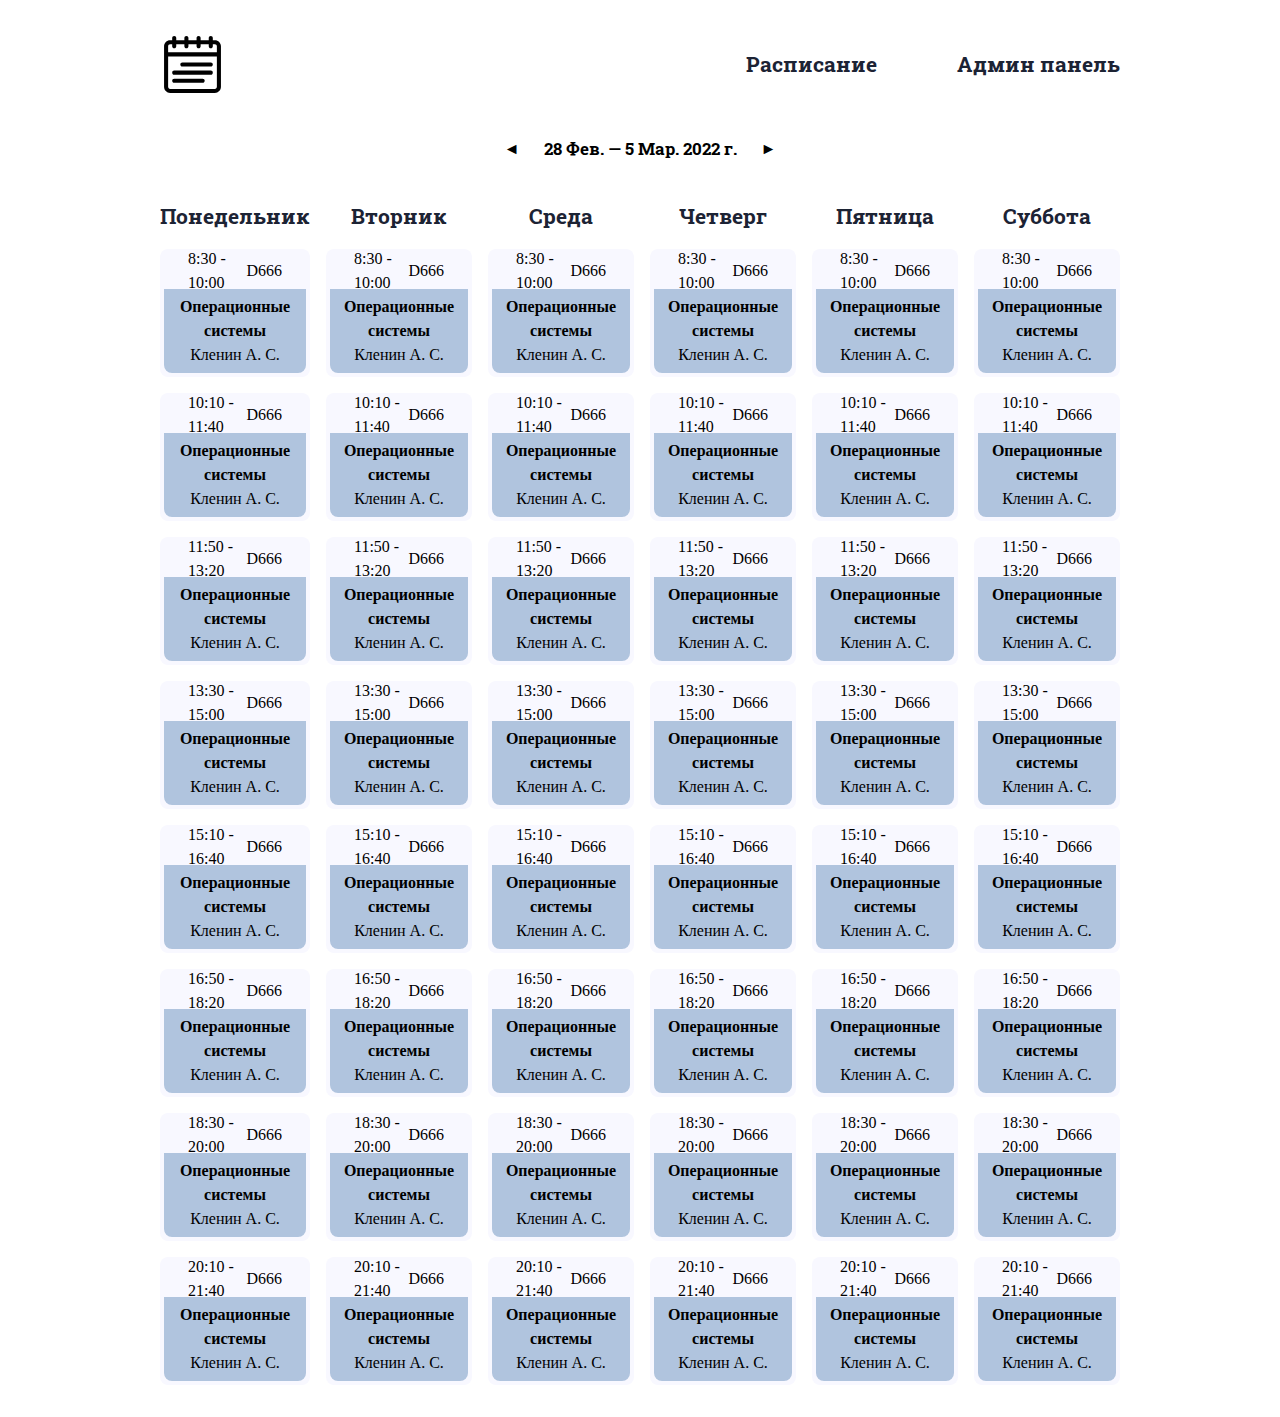
==== commit 9a2341e7: "Add admin page" ====
--- a/index.html
+++ b/index.html
@@ -14,11 +14,11 @@
 
         <ul>
             <li>
-                <a href="#">Расписание</a>
+                <a href="index.html">Расписание</a>
             </li>
 
             <li>
-                <a href="#">Вход</a>
+                <a href="admin.html">Админ панель</a>
             </li>
         </ul>
     </nav>
--- a/style.css
+++ b/style.css
@@ -213,3 +213,100 @@
     color: #bb1450;
     cursor: pointer;
 }
+
+.flex {
+    display: flex;
+}
+
+
+
+
+
+.admin_main {
+    padding: 2rem 10rem;
+    width: 100vw;
+    height: 100%;
+    justify-content: center;
+    gap: 5rem;
+    font-family: 'Roboto Slab', serif;
+    font-weight: bold;
+}
+
+.choose {
+    width: 50%;
+    flex-direction: column;
+    gap: 2rem;
+}
+
+select {
+    width: 50%;
+    height: 3rem;
+    background: lightsteelblue;
+    border-radius: 5px;
+    text-align: center;
+}
+select:hover {
+    cursor: pointer;
+}
+
+input {
+    margin-left: 2rem;
+    padding: 0 1rem;
+    height: 3rem;
+    border: 1px solid black;
+    border-radius: 5px;
+    background: ghostwhite;
+}
+input:hover {
+    cursor: pointer;
+}
+
+.table {
+    width: 50%;
+    gap: 2rem;
+    flex-direction: column;
+}
+
+.t_item {
+    gap: 3rem;
+}
+
+.left_t {
+    width: 40%;
+    height: 3rem;
+    border: 1px solid black;
+    border-radius: 5px;
+    display: flex;
+    justify-content: center;
+    align-items: center;
+    background: ghostwhite;
+}
+
+.right_t {
+    width: 60%;
+    height: 3rem;
+    border: 1px solid black;
+    border-radius: 5px;
+    display: flex;
+    justify-content: center;
+    align-items: center;
+    background: lightsteelblue;
+}
+
+h1 {
+    font-family: 'Roboto Slab', serif;
+}
+
+.choose_title {
+    text-align: start;
+}
+
+.table_title {
+    text-align: end;
+}
+
+
+
+
+
+
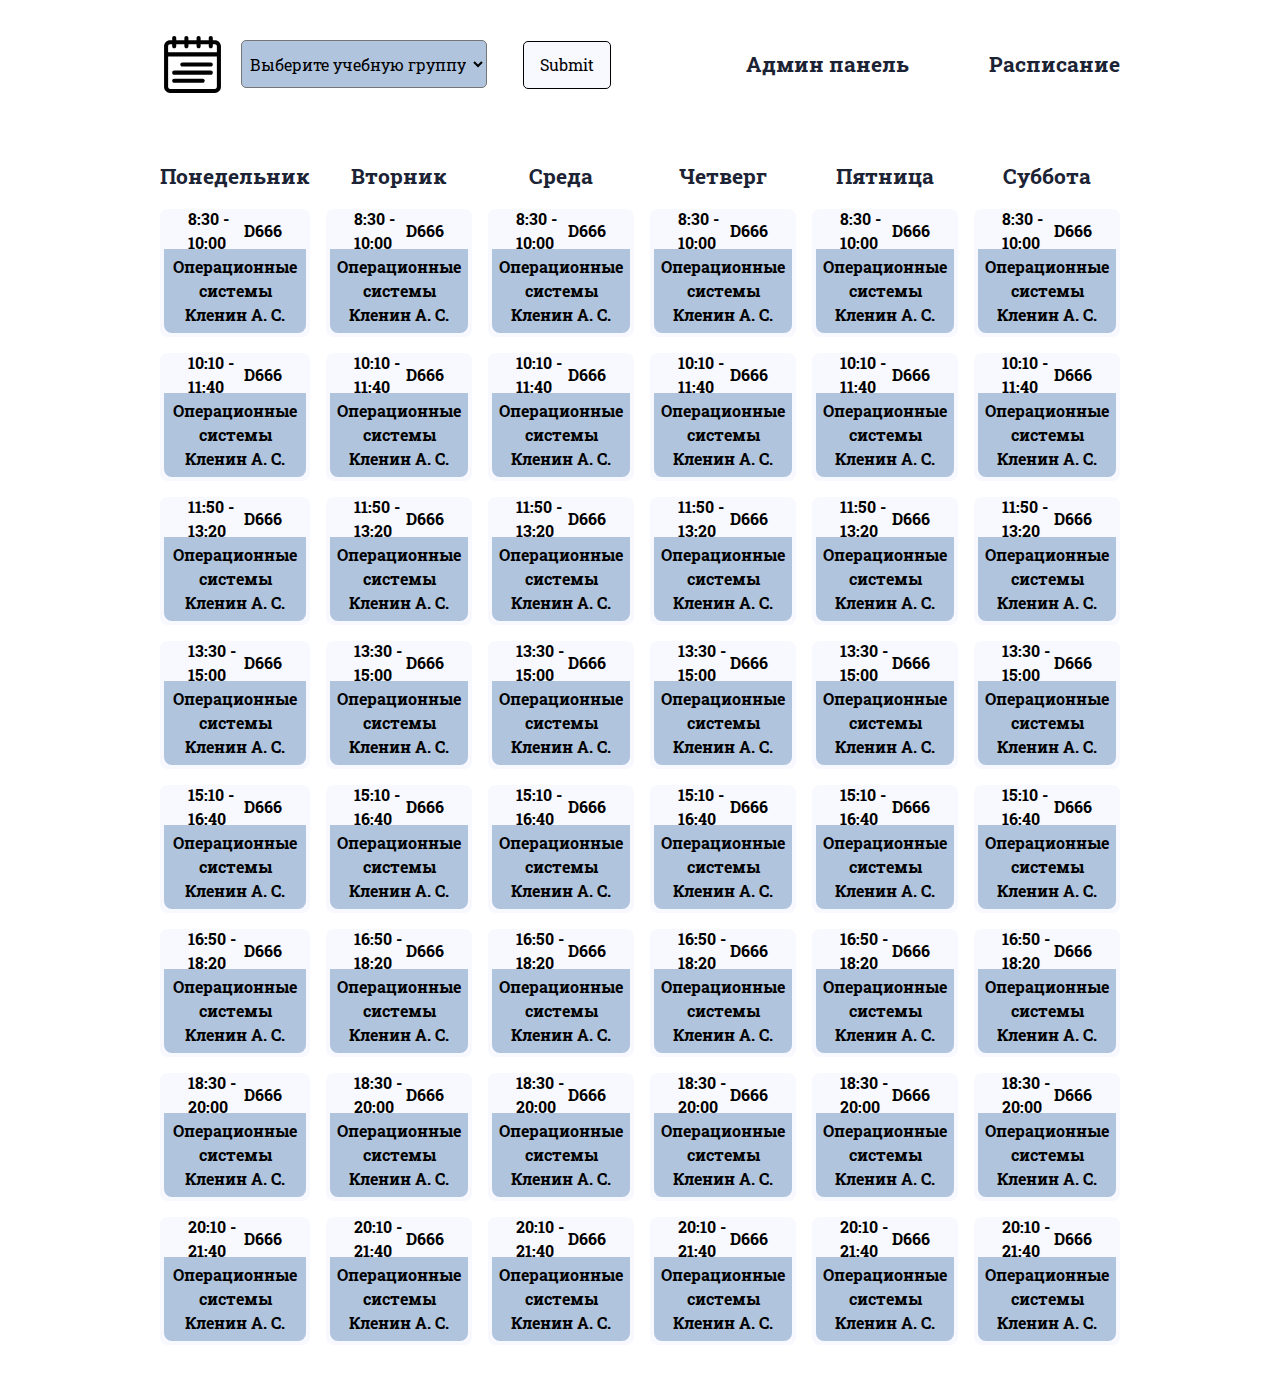
==== commit 4b5c3949: "Changed some styles" ====
--- a/index.html
+++ b/index.html
@@ -2,34 +2,42 @@
 <html lang="en">
 <head>
     <meta charset="UTF-8">
-    <title>schedule</title>
+    <title>Расписание</title>
     <link rel="stylesheet" href="style.css">
+    <link rel="shortcut icon" href="img/calendar-note.svg" type="image/x-icon">
 </head>
 <body>
 
     <nav>
-        <a href="#">
-            <img src="img/calendar-note.svg" class="logo">
-        </a>
+        <div class="nav_menu">
+            <a href="index.html">
+                <img src="img/calendar-note.svg" class="logo">
+            </a>
+
+            <form class="schedule_group">
+                <select name="group" class="group">
+                    <option value="">Выберите учебную группу</option>
+                    <option value="1">Б9120-09.03.03ПИКД</option>
+                    <option value="2">Б9120-09.03.03ПИЭ</option>
+                    <option value="3">Б9120-09.03.03ПИУП</option>
+                    <option value="4">Б9120-09.03.02ПИ</option>
+                </select>
+                <input type="submit">
+            </form>
+        </div>
 
         <ul>
+            <li>
+                <a href="admin.html">Админ панель</a>
+            </li>
+
             <li>
                 <a href="index.html">Расписание</a>
             </li>
-
-            <li>
-                <a href="admin.html">Админ панель</a>
-            </li>
         </ul>
     </nav>
 
-    <div class="nav_menu">
-        <p class="arrow">&#9668;</p>
-
-        <p class="selected_week">28 Фев. &#8212; 5 Мар. 2022 г.</p>
-
-        <p class="arrow">&#9658;</p>
-    </div>
+
 
     <div class="content">
         <div class="week">
--- a/style.css
+++ b/style.css
@@ -39,6 +39,7 @@
     min-height: 100vh;
     text-rendering: optimizeSpeed;
     line-height: 1.5;
+    font-family: 'Roboto Slab', sans-serif;
 }
 
 /* A elements that don't have a class get default styles */
@@ -114,6 +115,7 @@
 
 li {
     list-style: none;
+    min-width: max-content;
 }
 
 .logo {
@@ -166,6 +168,7 @@
     border-top-left-radius: 0.5rem;
     border-top-right-radius: 0.5rem;
     background: ghostwhite;
+    font-weight: bold;
 }
 
 .down {
@@ -178,6 +181,7 @@
     display: flex;
     flex-direction: column;
     justify-content: center;
+    font-weight: bold;
 }
 
 .day_name {
@@ -188,16 +192,21 @@
     font-size: clamp(1.09rem,1rem + .47vw,1.33rem);
 }
 
-.name {
-    font-weight: bold;
-}
-
 .nav_menu {
     display: flex;
     width: 100%;
-    justify-content: center;
+    justify-content: start;
     align-items: center;
     gap: 1rem;
+}
+
+.schedule_group {
+    width: max-content;
+}
+
+.group {
+    width: max-content;
+    padding: 0 .25rem;
 }
 
 .selected_week {
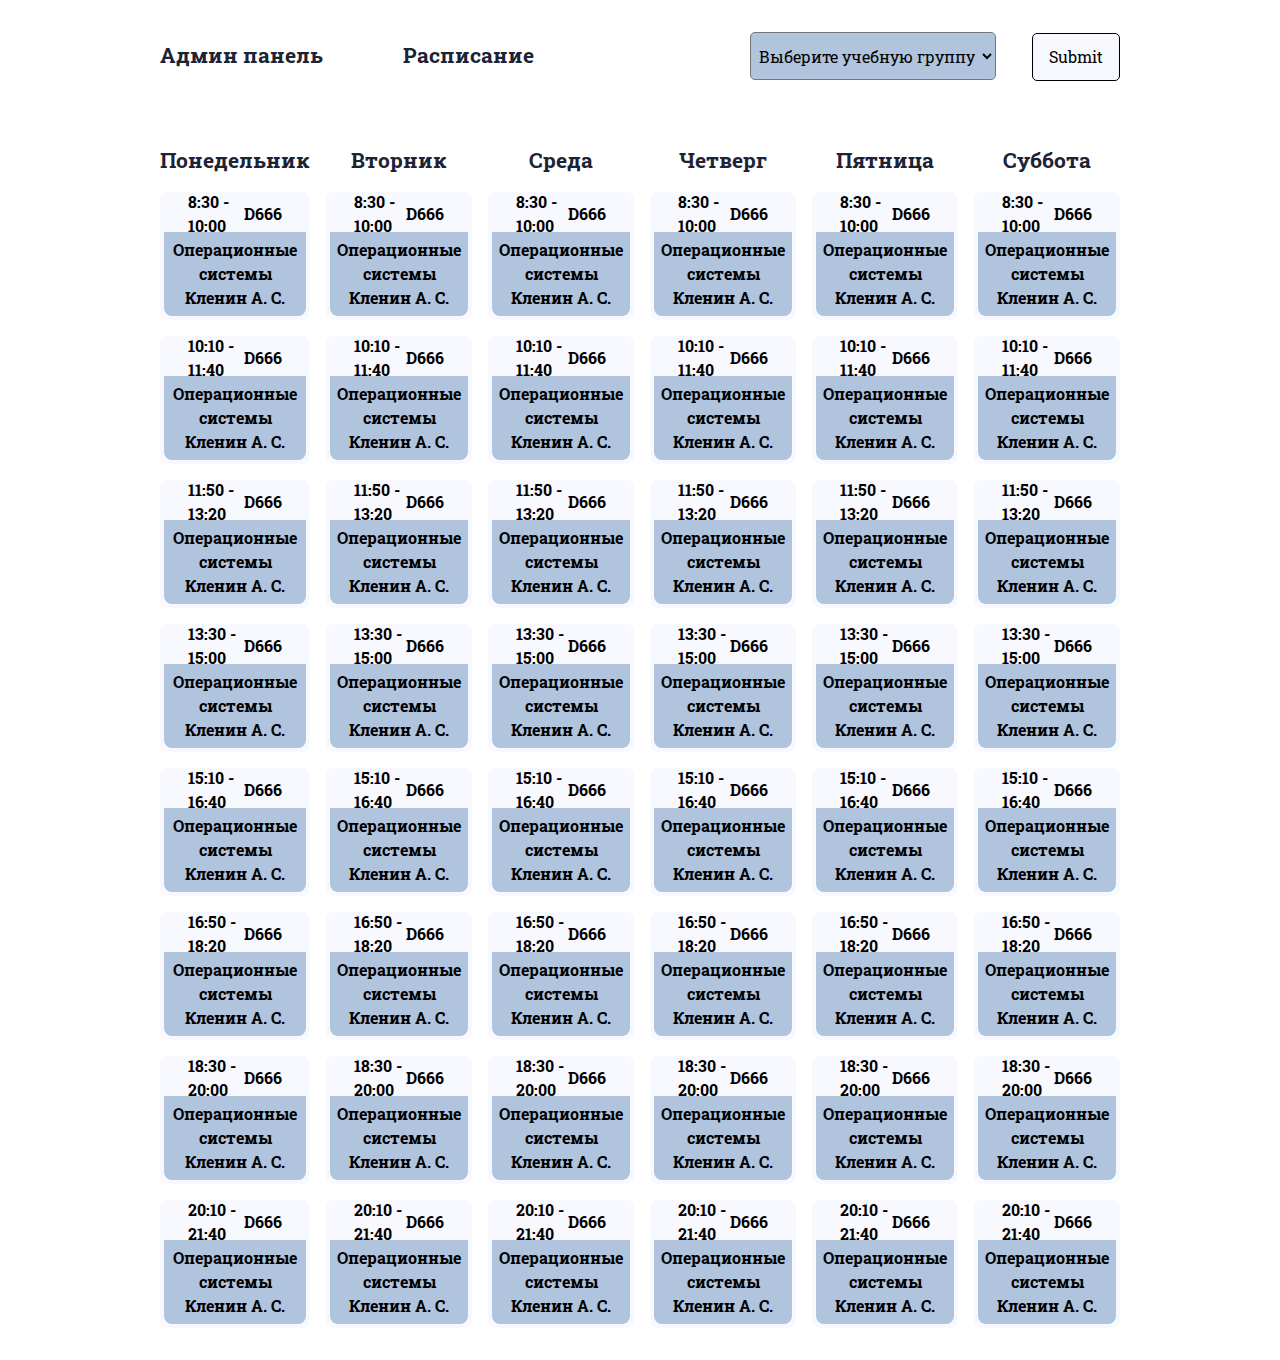
==== commit 3223db89: "removed icon" ====
--- a/index.html
+++ b/index.html
@@ -10,9 +10,15 @@
 
     <nav>
         <div class="nav_menu">
-            <a href="index.html">
-                <img src="img/calendar-note.svg" class="logo">
-            </a>
+            <ul>
+                <li>
+                    <a href="admin.html">Админ панель</a>
+                </li>
+
+                <li>
+                    <a href="index.html">Расписание</a>
+                </li>
+            </ul>
 
             <form class="schedule_group">
                 <select name="group" class="group">
@@ -25,16 +31,6 @@
                 <input type="submit">
             </form>
         </div>
-
-        <ul>
-            <li>
-                <a href="admin.html">Админ панель</a>
-            </li>
-
-            <li>
-                <a href="index.html">Расписание</a>
-            </li>
-        </ul>
     </nav>
 
 
--- a/style.css
+++ b/style.css
@@ -195,7 +195,7 @@
 .nav_menu {
     display: flex;
     width: 100%;
-    justify-content: start;
+    justify-content: space-between;
     align-items: center;
     gap: 1rem;
 }
